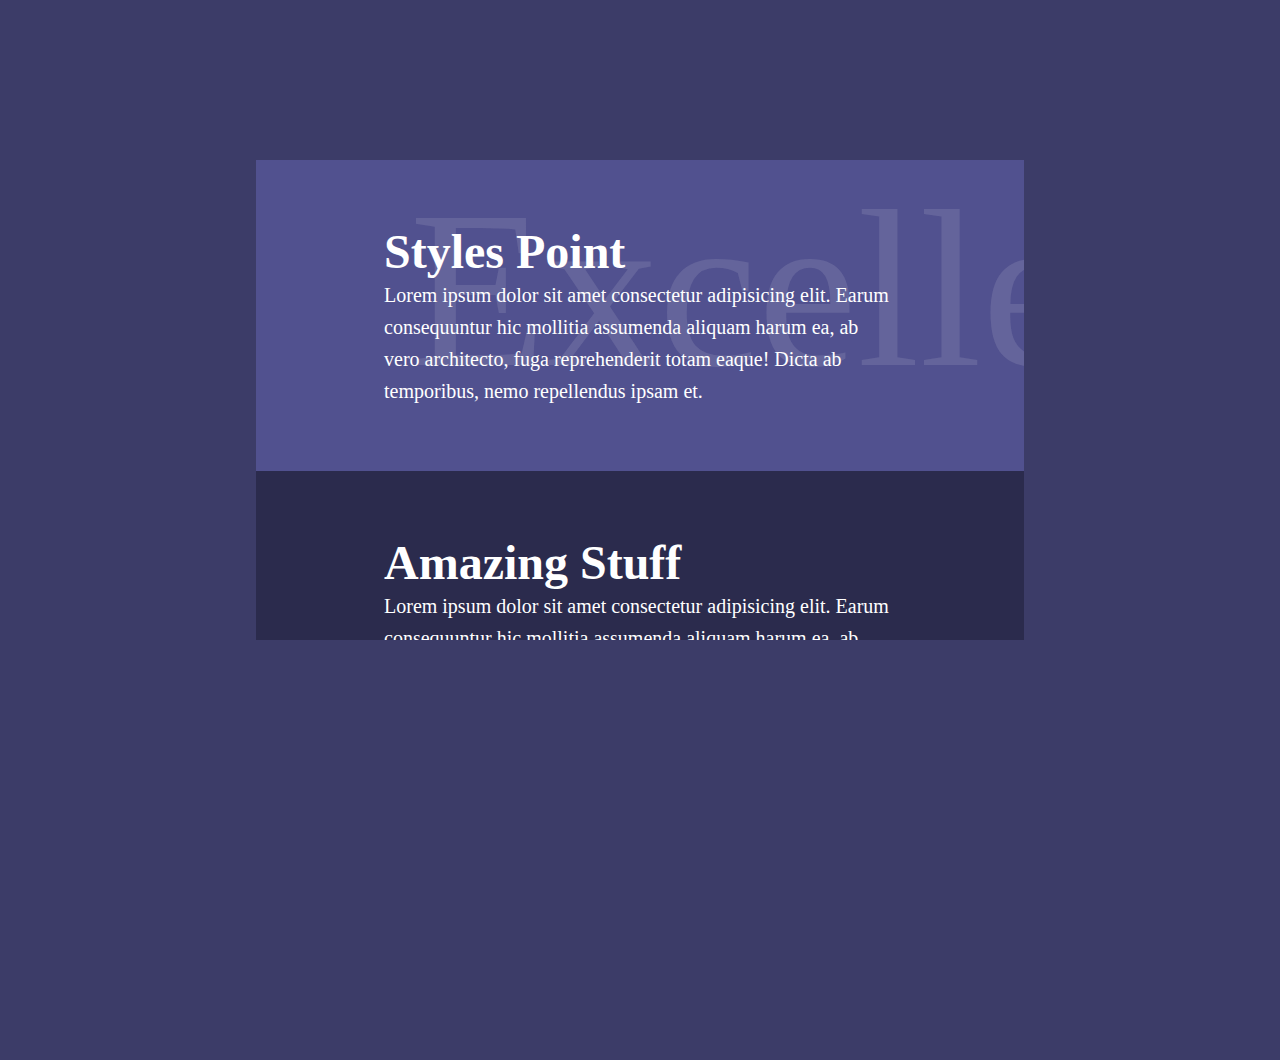
==== Dribbble-Like/index.html @ 01b8261f "ff" ====
<!DOCTYPE html>
<html lang="en">
<head>
    <meta charset="UTF-8">
    <meta http-equiv="X-UA-Compatible" content="IE=edge">
    <meta name="viewport" content="width=device-width, initial-scale=1.0">
    <title></title>
    <link rel="stylesheet" href="./style.css">
</head>
<body>
    <div class="img-container">
        <div class="content">
            <section>
                <h1>Styles Point</h1>
                <p>Lorem ipsum dolor sit amet consectetur adipisicing elit. Earum consequuntur hic mollitia assumenda aliquam harum ea, ab vero architecto, fuga reprehenderit totam eaque! Dicta ab temporibus, nemo repellendus ipsam et.</p>
            </section>
            <section>
                <h1>Amazing Stuff</h1>
                <p>Lorem ipsum dolor sit amet consectetur adipisicing elit. Earum consequuntur hic mollitia assumenda aliquam harum ea, ab vero architecto, fuga reprehenderit totam eaque! Dicta ab temporibus, nemo repellendus ipsam et.</p>
                <p>Lorem ipsum dolor sit amet consectetur adipisicing elit. Earum consequuntur hic mollitia assumenda aliquam harum ea, ab vero architecto, fuga reprehenderit totam eaque! Dicta ab temporibus, nemo repellendus ipsam et.</p>
            </section>
        </div>
        <div class="cursor">
        
        </div>
    </div>
   
</body>
</html>
---- Dribbble-Like/style.css ----
*, *:after, *::before {
  padding: 0;
  margin: 0;
  -webkit-box-sizing: border-box;
          box-sizing: border-box;
}

body {
  height: 100vh;
  font-family: 'lato';
  background: #3c3c68;
}

.img-container {
  width: 60%;
  height: 30em;
  overflow: hidden;
  margin: 10em auto;
  position: relative;
}

.content {
  width: 100%;
  background: #51518f;
  -webkit-transform: translateY(0);
          transform: translateY(0);
  -webkit-transition: all 1s ease-in-out;
  transition: all 1s ease-in-out;
}

.content:hover {
  -webkit-transform: translateY(-430px);
          transform: translateY(-430px);
}

section {
  padding: 4em 8em;
}

section::before {
  content: 'Excellence';
  position: absolute;
  left: 20%;
  top: 0;
  font-size: 14rem;
  color: rgba(255, 255, 255, 0.06);
}

section:nth-of-type(2) {
  background-color: #2b2b4d;
}

h1 {
  color: white;
  font-size: 3rem;
}

p {
  color: white;
  font-size: 1.25rem;
  line-height: 2rem;
}

.cursor {
  position: absolute;
  width: 3em;
  height: 3em;
  border-radius: 3em;
  border: 4px solid white;
  top: 2em;
  left: 2em;
  pointer-events: none;
}

.cursor::before {
  position: absolute;
  width: 1.5em;
  height: 1.5em;
  background-color: white;
  border-radius: 50%;
  margin: .5em;
  content: '';
}

.cursor, .cursor::before {
  opacity: 0;
}

.img-container:hover .cursor {
  -webkit-animation: movecursor  1s ease-in-out;
          animation: movecursor  1s ease-in-out;
}

.img-container:hover .cursor::before {
  -webkit-animation: movecenter  1s ease-in-out;
          animation: movecenter  1s ease-in-out;
}

@-webkit-keyframes movecursor {
  0% {
    height: 3em;
  }
  20% {
    opacity: 1;
  }
  50% {
    height: 8em;
  }
  80% {
    opacity: 1;
  }
  100% {
    -webkit-transform: translateY(5em);
            transform: translateY(5em);
  }
}

@keyframes movecursor {
  0% {
    height: 3em;
  }
  20% {
    opacity: 1;
  }
  50% {
    height: 8em;
  }
  80% {
    opacity: 1;
  }
  100% {
    -webkit-transform: translateY(5em);
            transform: translateY(5em);
  }
}

@-webkit-keyframes movecenter {
  0% {
    -webkit-transform: translateY(0);
            transform: translateY(0);
  }
  20% {
    opacity: 1;
  }
  50% {
    -webkit-transform: translateY(5em);
            transform: translateY(5em);
  }
  80% {
    opacity: 1;
  }
  100% {
    -webkit-transform: translateY(0);
            transform: translateY(0);
  }
}

@keyframes movecenter {
  0% {
    -webkit-transform: translateY(0);
            transform: translateY(0);
  }
  20% {
    opacity: 1;
  }
  50% {
    -webkit-transform: translateY(5em);
            transform: translateY(5em);
  }
  80% {
    opacity: 1;
  }
  100% {
    -webkit-transform: translateY(0);
            transform: translateY(0);
  }
}
/*# sourceMappingURL=style.css.map */
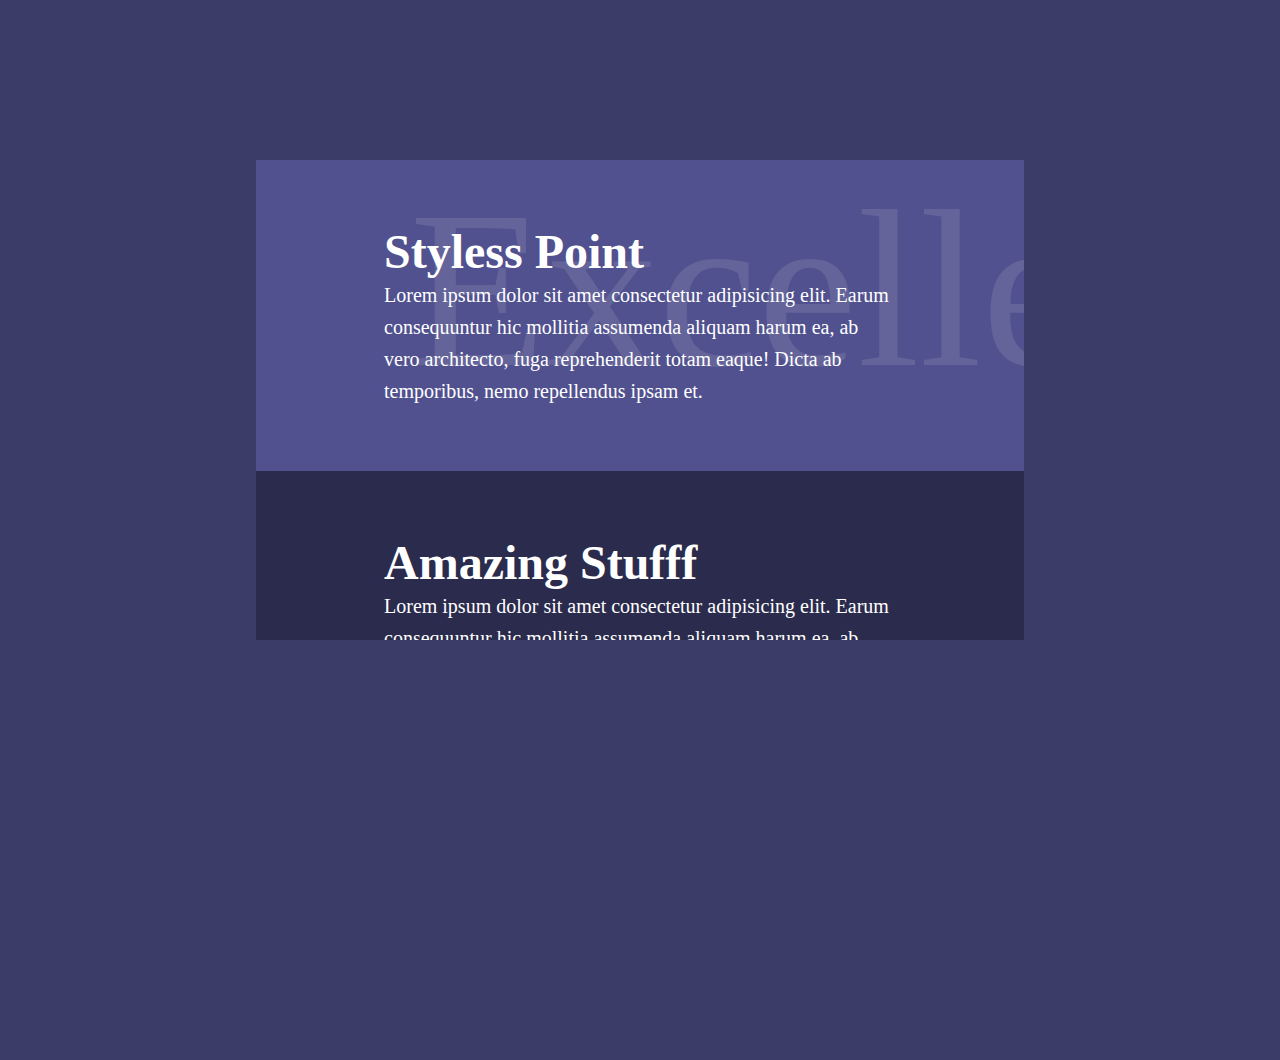
==== commit 88d94383: "V" ====
--- a/Dribbble-Like/index.html
+++ b/Dribbble-Like/index.html
@@ -11,11 +11,11 @@
     <div class="img-container">
         <div class="content">
             <section>
-                <h1>Styles Point</h1>
+                <h1>Styless Point</h1>
                 <p>Lorem ipsum dolor sit amet consectetur adipisicing elit. Earum consequuntur hic mollitia assumenda aliquam harum ea, ab vero architecto, fuga reprehenderit totam eaque! Dicta ab temporibus, nemo repellendus ipsam et.</p>
             </section>
             <section>
-                <h1>Amazing Stuff</h1>
+                <h1>Amazing Stufff</h1>
                 <p>Lorem ipsum dolor sit amet consectetur adipisicing elit. Earum consequuntur hic mollitia assumenda aliquam harum ea, ab vero architecto, fuga reprehenderit totam eaque! Dicta ab temporibus, nemo repellendus ipsam et.</p>
                 <p>Lorem ipsum dolor sit amet consectetur adipisicing elit. Earum consequuntur hic mollitia assumenda aliquam harum ea, ab vero architecto, fuga reprehenderit totam eaque! Dicta ab temporibus, nemo repellendus ipsam et.</p>
             </section>
